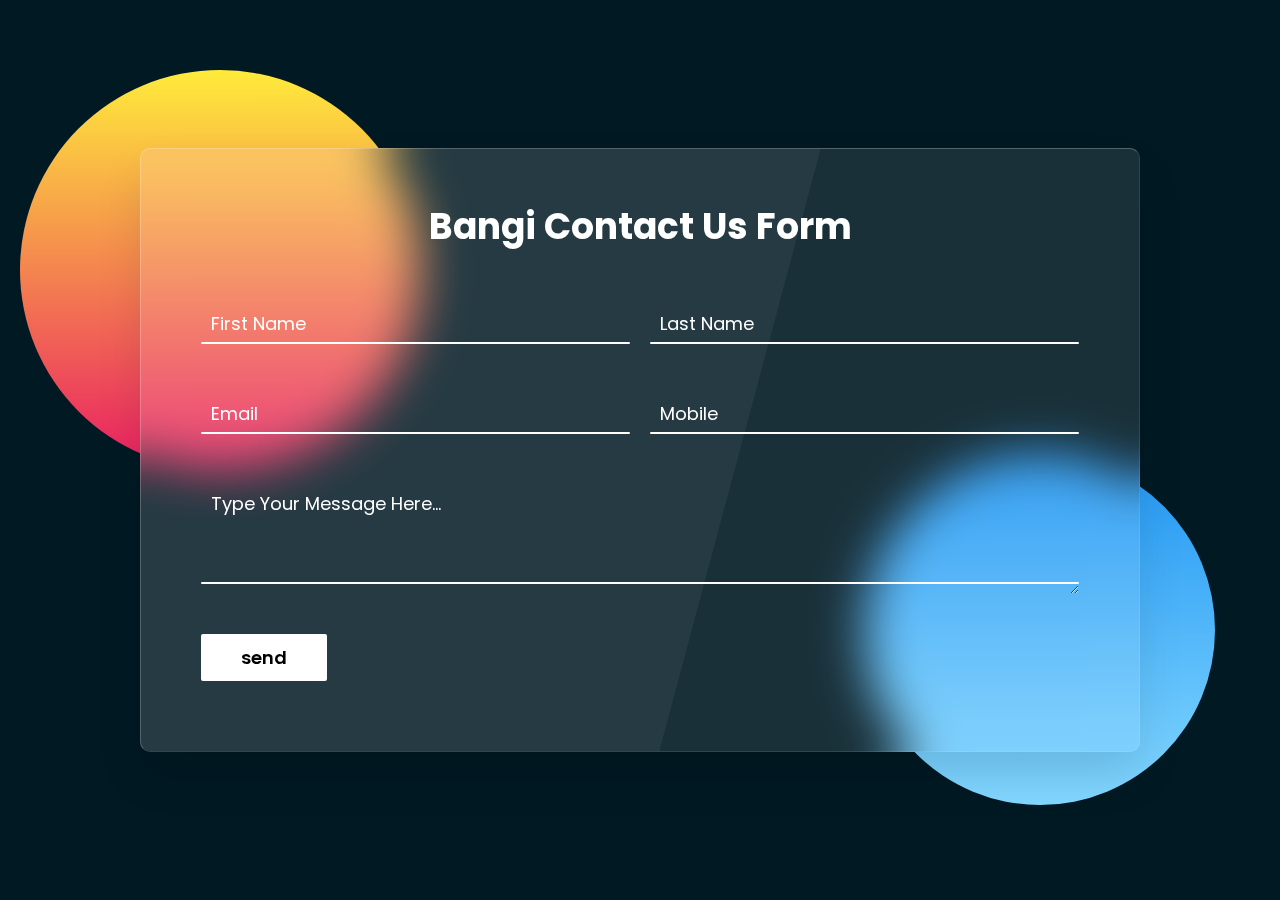
==== Contact Us.html @ 78ff1796 "Add files via upload" ====
<!DOCTYPE html>
<html lang="en">
<head>
    <meta charset="UTF-8">
    <meta http-equiv="X-UA-Compatible" content="IE=edge">
    <meta name="viewport" content="width=device-width, initial-scale=1.0">
   <link rel="stylesheet" href="https://cdnjs.cloudflare.com/ajax/libs/font-awesome/6.0.0/css/all.min.css">
   <link rel="icon" href="images/Logo1.jpeg"> 
   <link rel="stylesheet" href="contact us.css">
   <link href='https://unpkg.com/boxicons@2.1.1/css/boxicons.min.css' rel='stylesheet'>
    <title>Bangi</title>
</head>
<body>
    <section>
        <div class="container">
            <h2>Bangi Contact Us Form</h2>
        <div class="row100">
            <div class="col">
                <div class="inputBox">
                    <input type="text" name="" required="required">
                    <span class="text">First Name</span>
                    <span class="line"></span>
                </div>
            </div>
            <div class="col">
                <div class="inputBox">
                    <input type="text" name="" required="required">
                    <span class="text">Last Name</span>
                    <span class="line"></span>
                </div>
            </div>
        </div>
        <div class="row100">
            <div class="col">
                <div class="inputBox">
                    <input type="text" name="" required="required">
                    <span class="text">Email</span>
                    <span class="line"></span>
                </div>
            </div>
            <div class="col">
                <div class="inputBox">
                    <input type="text" name="" required="required">
                    <span class="text">Mobile</span>
                    <span class="line"></span>
                </div>
            </div>
        </div>

        <div class="row100">
            <div class="col">
               <div class="inputBox textarea">  
                <textarea required="required"></textarea>
                <span class="text">Type Your Message Here...</span>
                    <span class="line"></span>
               </div>
            </div>   
        </div>

        <div class="row100">
            <div class="col">
               <input type="submit" value="send">
            </div>   
        </div>
    </div>
    </section>
</body>
---- contact us.css ----
@import url('https://fonts.googleapis.com/css2?family=Poppins:ital,wght@0,100;0,200;0,300;0,400;0,500;0,600;0,700;0,800;0,900;1,100;1,200;1,300;1,400;1,500;1,600;1,700;1,800;1,900&display=swap');

*{
    font-family: 'Poppins', sans-serif;
    margin: 0;
    padding: 0;
    box-sizing: border-box; 
}

body{
    overflow-x: hidden;
}

section{
    display: flex;
    justify-content: center;
    align-items: center;
    min-height: 100vh;
    padding: 20px;
    width: 100%;
    background: #001923;
}
section::before{
    content: '';
    position: absolute;
    width: 400px;
    height: 400px;
    background: linear-gradient(#ffeb3b,#e91e63);
    border-radius: 50%;
    transform: translate(-420px,-180px);
}
section::after{
    content: '';
    position: absolute;
    width: 350px;
    height: 350px;
    background: linear-gradient(#2196f3,#83d8ff);
    border-radius: 50%;
    transform: translate(400px,180px);
}
.container{
    position: relative;
    z-index: 1000;
    width: 100%;
    max-width: 1000px;
    padding: 50px;
    background: rgba(255, 255, 255, 0.1);
    box-shadow: 0 25px 45px rgba(0, 0, 0, 0.1);
    border: 1px solid rgba(255, 255, 255, 0.25);
    border-right: 1px solid rgba(255, 255, 255, 0.1);
    border-bottom: 1px solid rgba(255, 255, 255, 0.1);
    border-radius: 10px;
    overflow: hidden;
    backdrop-filter: blur(25px);
}
.container::before{
    content: '';
    position: absolute;
    top: 0;
    left: -40%;
    width: 100%;
    height: 100%;
    background: rgba(255, 255, 255, 0.05);
    pointer-events: none;
    transform: skewX(-15deg);
}
.container h2{
    width: 100%;
    text-align: center;
    color: #fff;
    font-size: 36px;
    margin-bottom: 20px;
}
.container .row100{
    position: relative;
    width: 100%;
    display: grid;
    grid-template-columns: repeat(auto-fit,minmax(250px,1fr));
}

.container .row100 .col{
    position: relative;
    width: 100%;
    padding: 0 10px;
    margin: 30px 0 20px;
}
.container .row100 .col .inputBox{
    position: relative;
    width: 100%;
    height: 40px;
    color: #fff;
}
.container .row100 .col .inputBox  input,
.container .row100 .col .inputBox  textarea{
    position: absolute;
    width: 100%;
    height: 100%;
    background: transparent;
    box-shadow: none;
    border: none;
    outline: none;
    font-size: 15px;
    padding: 0 10px;
    z-index: 1;
    color: #000;
}
.container .row100 .col .inputBox  .text{
    position: absolute;
    top: 0;
    left: 0;
    line-height: 40px;
    font-size: 18px;
    padding: 0 10px;
    display: block;
    transition: 0.5s;
    pointer-events: none;
}
.container .row100 .col .inputBox  input:focus + .text,
.container .row100 .col .inputBox  input:valid + .text,
.container .row100 .col .inputBox  textarea:focus + .text,
.container .row100 .col .inputBox  textarea:valid + .text{
    top: -35px;
    left: -10px;
}
.container .row100 .col .inputBox .line{
    position: absolute;
    bottom: 0;
    display: block;
    width: 100%;
    height: 2px;
    background: #fff;
    transition: 0.5s;
    border-radius: 2px;
    pointer-events: none;
}
.container .row100 .col .inputBox  input:focus ~ .line,
.container .row100 .col .inputBox  input:valid ~ .line{
    height: 100%;
}

.container .row100 .col .inputBox.textarea{
    position: relative;
    width: 100%;
    height: 100px;
    padding: 10px 0;
}


.container .row100 .col .inputBox  textarea:focus ~ .line,
.container .row100 .col .inputBox  textarea:valid ~ .line{
    height: 100%;
}

.container .row100 .col  input[type="submit"]{
    border: none;
    padding: 10px 40px;
    cursor: pointer;
    outline: none;
    background: #fff;
    color: #000;
    font-weight: 600;
    font-size: 18px;
    border-radius: 2px;
}

@media (max-width: 768px){
    section::before{
      transform: translate(-200px,-180px);  
    }
    section::after{
        transform: translate(220px,180px);  
      }
      .container{
          padding: 20px;
      }
      .container h2{
          font-size: 28px;
      }
}
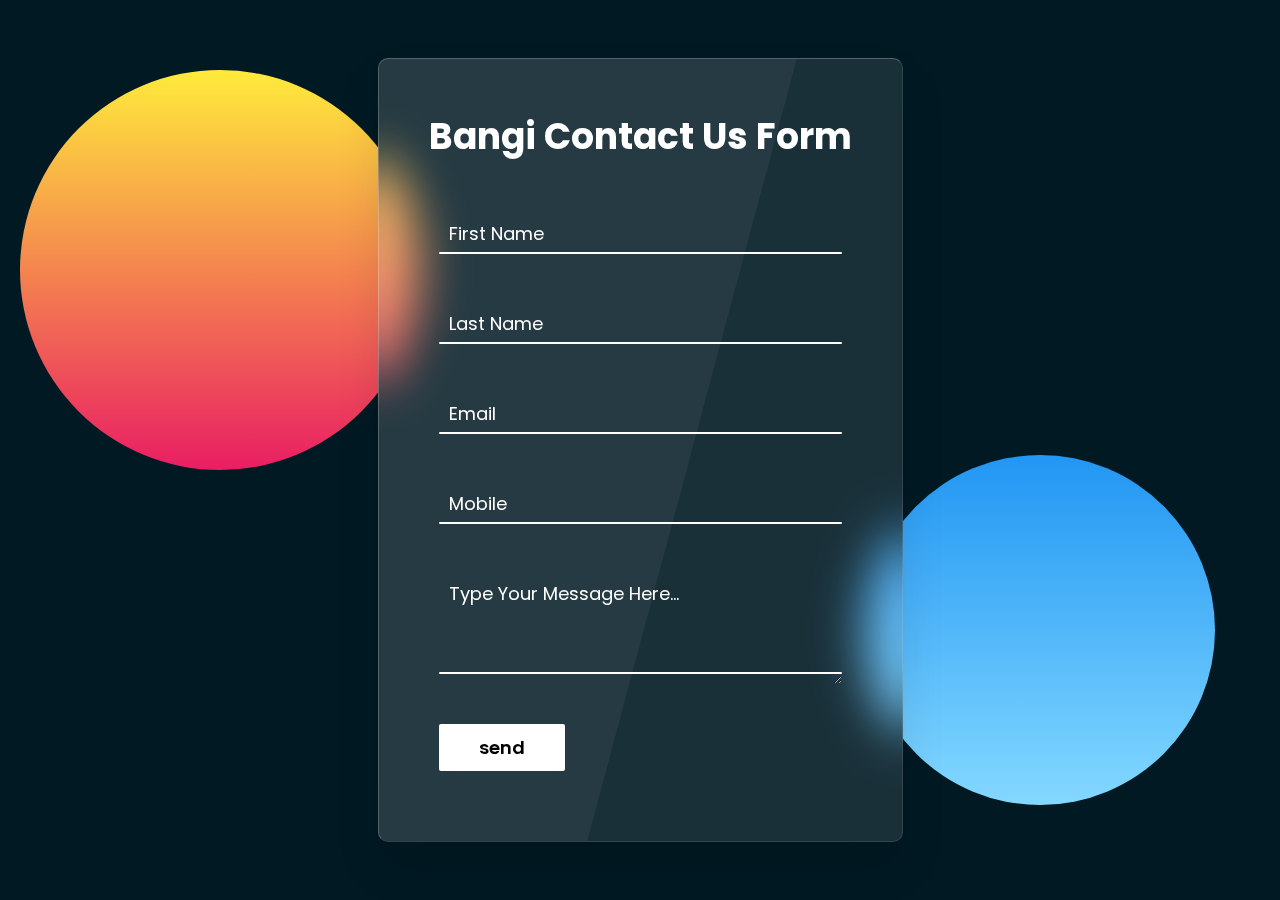
==== commit eaf2718e: "ee" ====
--- a/Contact Us.html
+++ b/Contact Us.html
@@ -12,19 +12,20 @@
 </head>
 <body>
     <section>
+        <form action="https://formsubmit.co/adhamosman1000@gmail.com" method="POST">
         <div class="container">
             <h2>Bangi Contact Us Form</h2>
         <div class="row100">
             <div class="col">
                 <div class="inputBox">
-                    <input type="text" name="" required="required">
+                    <input type="text" name="First name" required="required">
                     <span class="text">First Name</span>
                     <span class="line"></span>
                 </div>
             </div>
             <div class="col">
                 <div class="inputBox">
-                    <input type="text" name="" required="required">
+                    <input type="text" name="Last Name" required="required">
                     <span class="text">Last Name</span>
                     <span class="line"></span>
                 </div>
@@ -33,14 +34,14 @@
         <div class="row100">
             <div class="col">
                 <div class="inputBox">
-                    <input type="text" name="" required="required">
+                    <input type="text" name="Email" required="required">
                     <span class="text">Email</span>
                     <span class="line"></span>
                 </div>
             </div>
             <div class="col">
                 <div class="inputBox">
-                    <input type="text" name="" required="required">
+                    <input type="text" name="Mobile" required="required">
                     <span class="text">Mobile</span>
                     <span class="line"></span>
                 </div>
@@ -50,7 +51,7 @@
         <div class="row100">
             <div class="col">
                <div class="inputBox textarea">  
-                <textarea required="required"></textarea>
+                <textarea required="required" name="Massage"></textarea>
                 <span class="text">Type Your Message Here...</span>
                     <span class="line"></span>
                </div>
@@ -63,5 +64,6 @@
             </div>   
         </div>
     </div>
+</form>
     </section>
 </body>